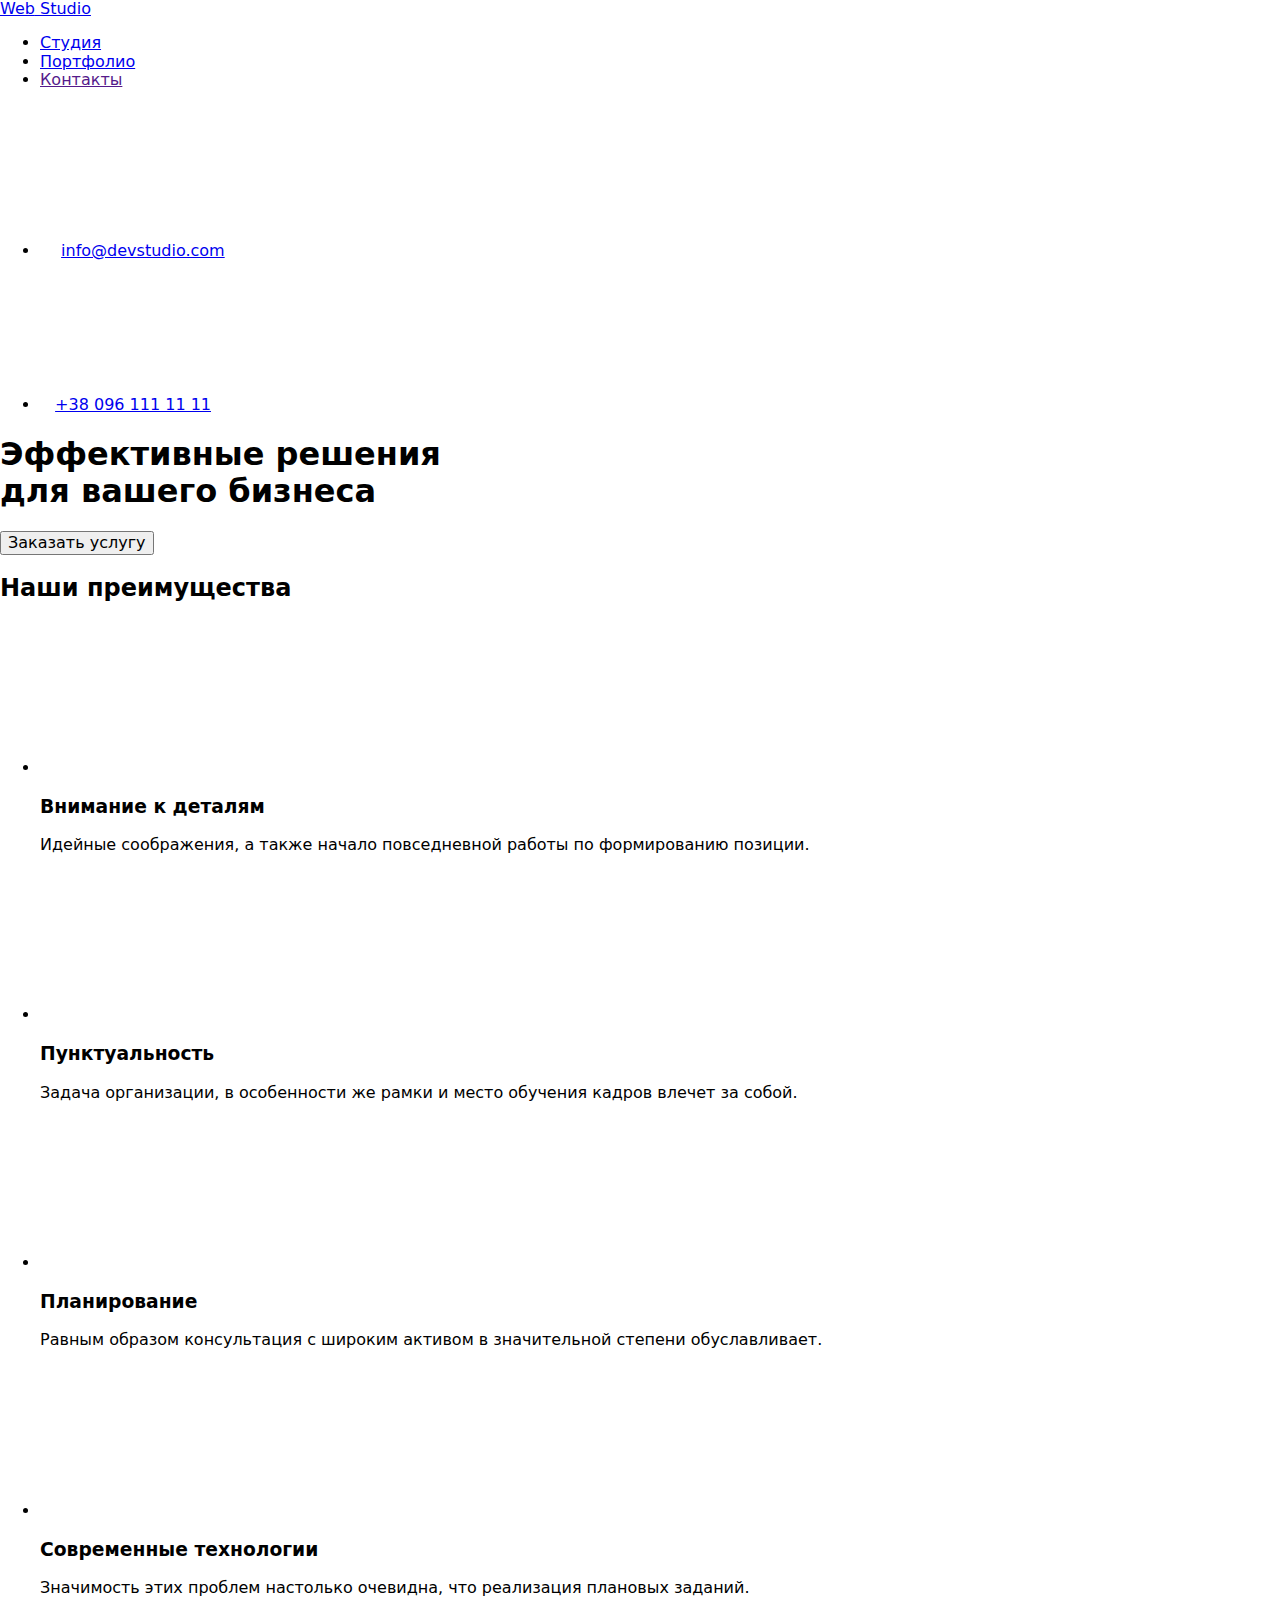
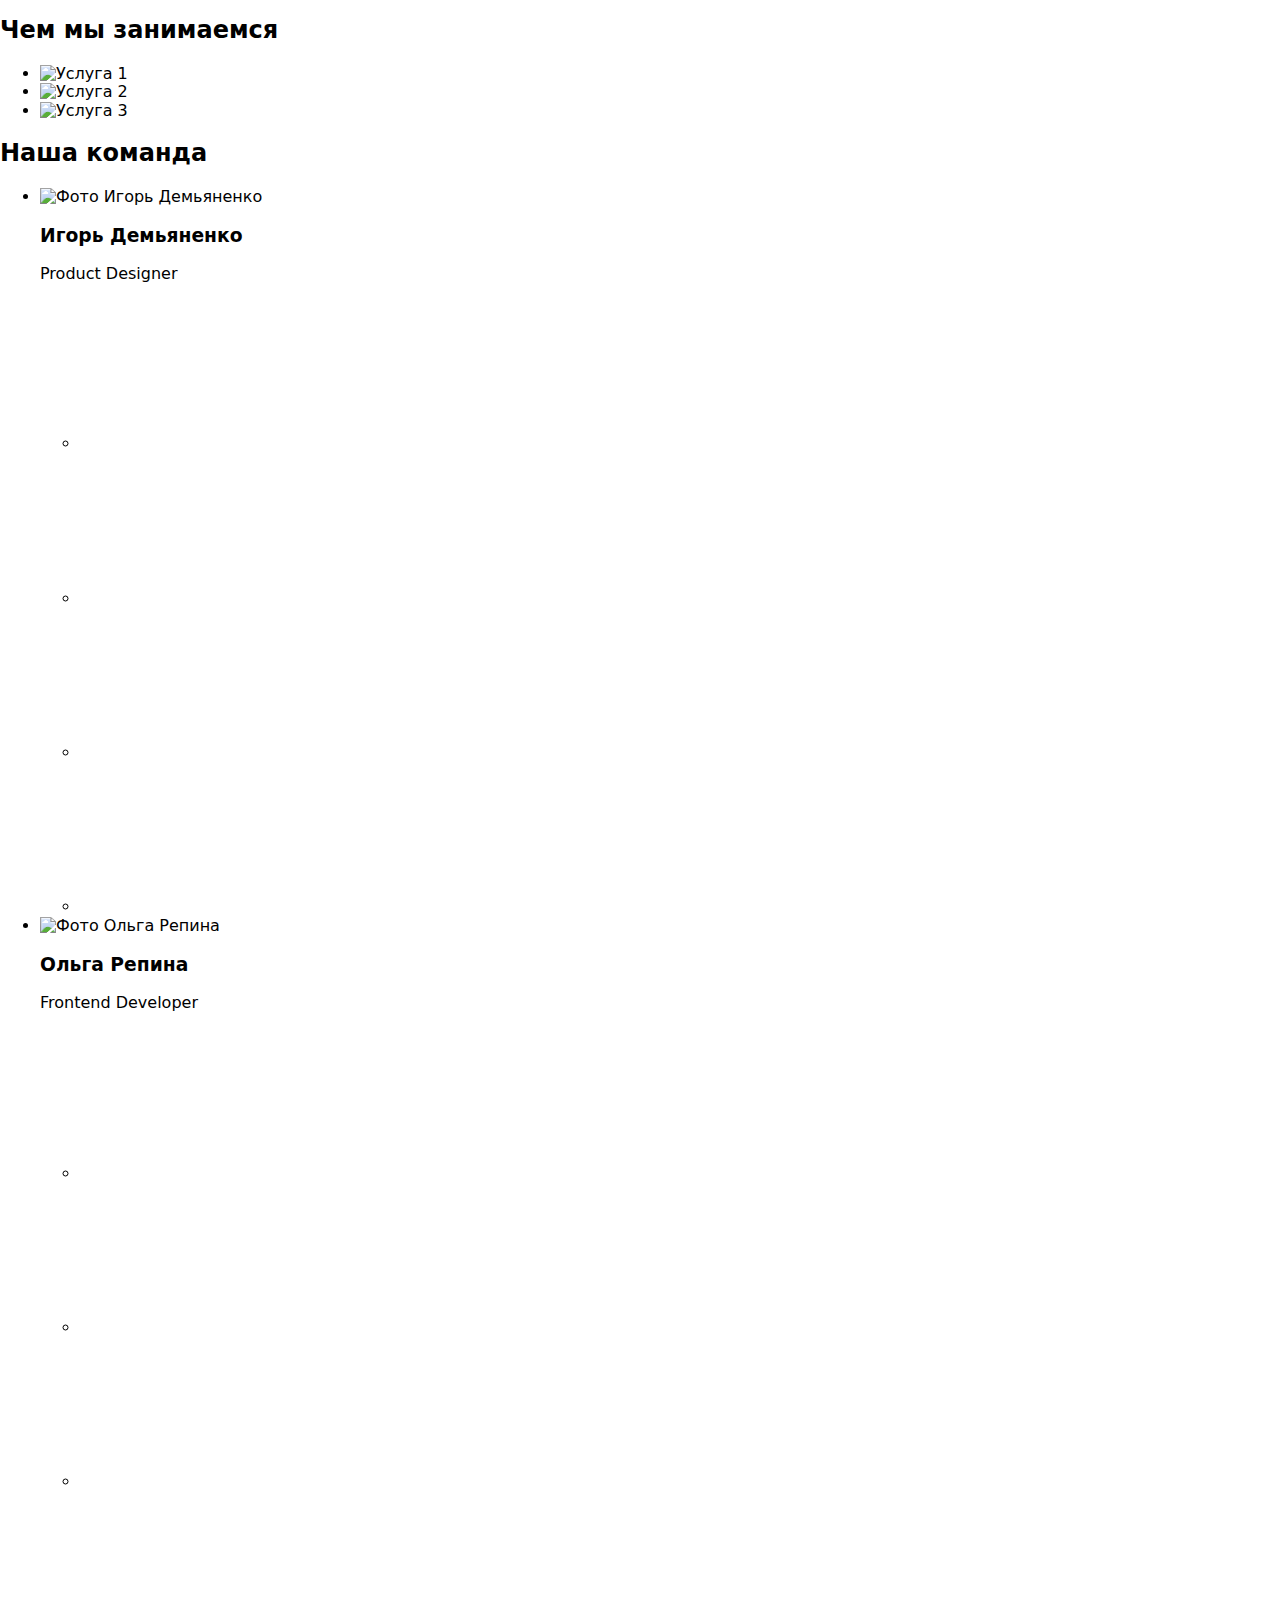
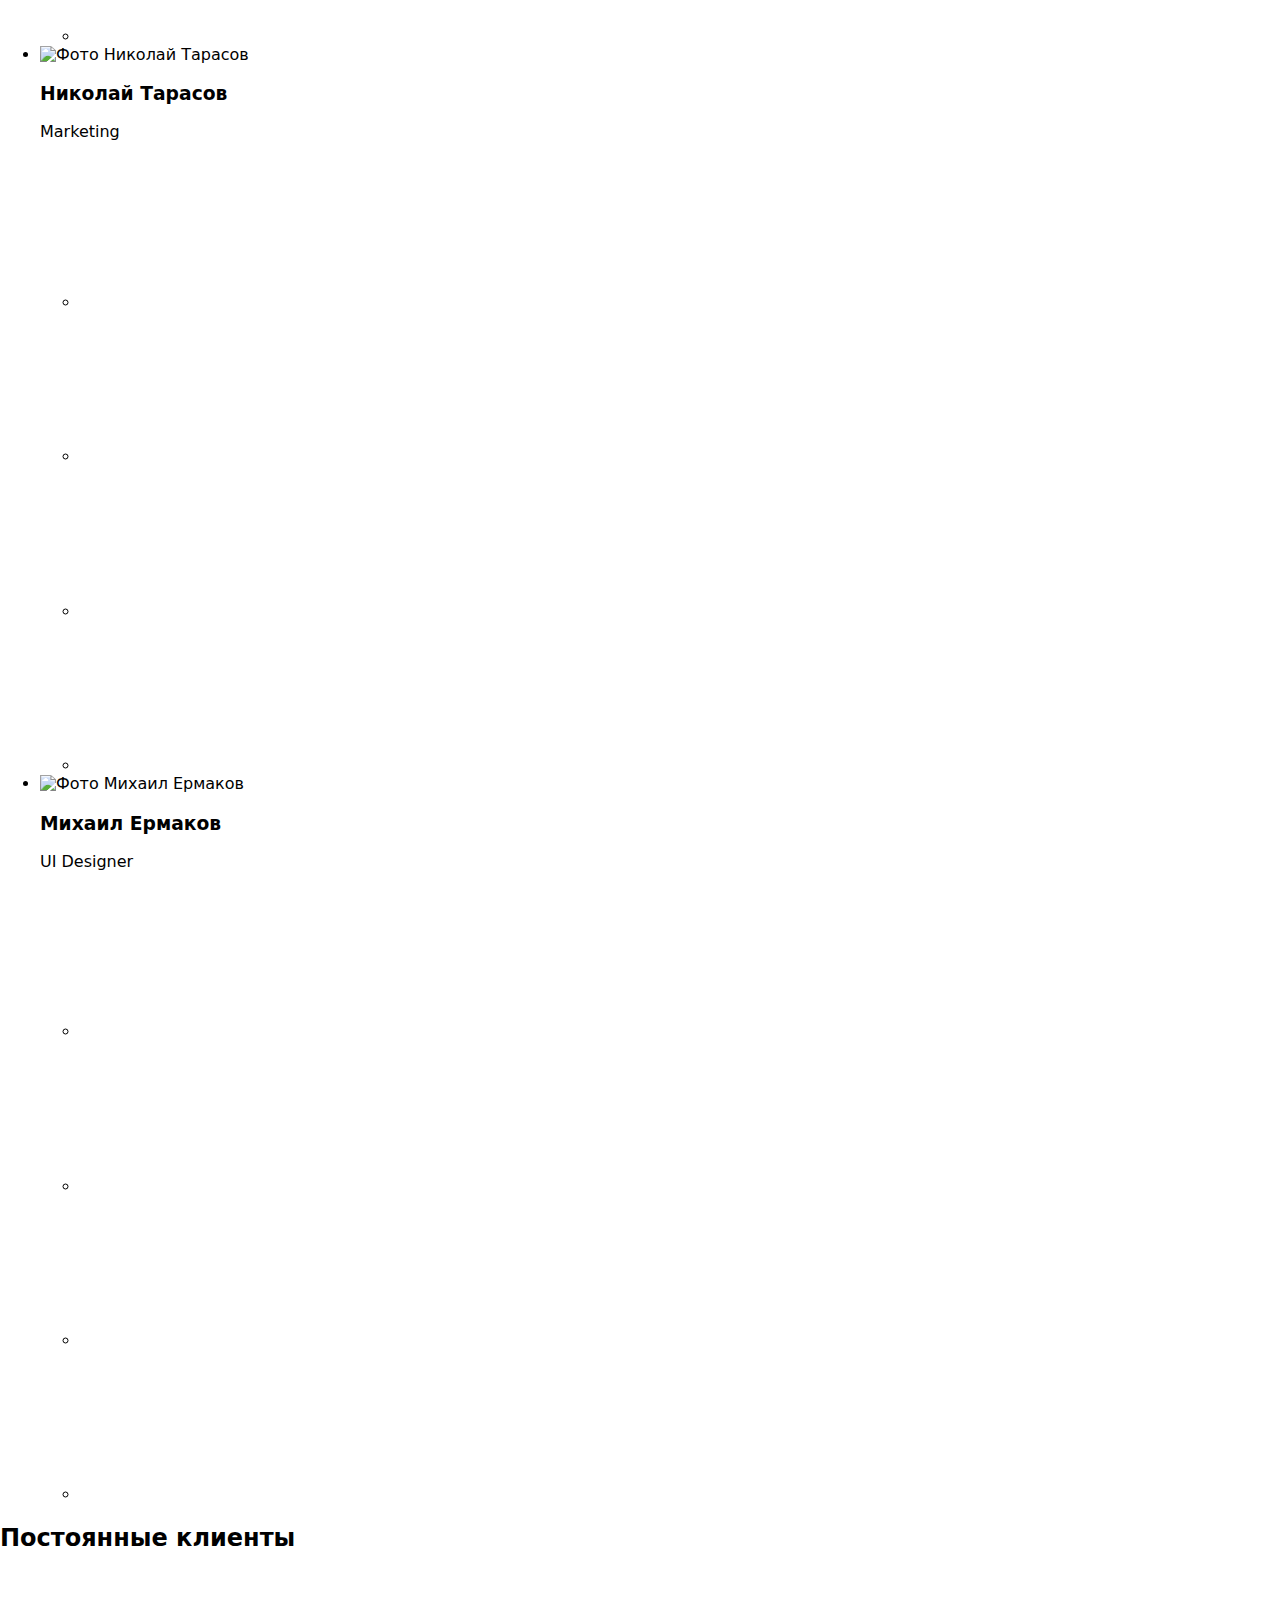
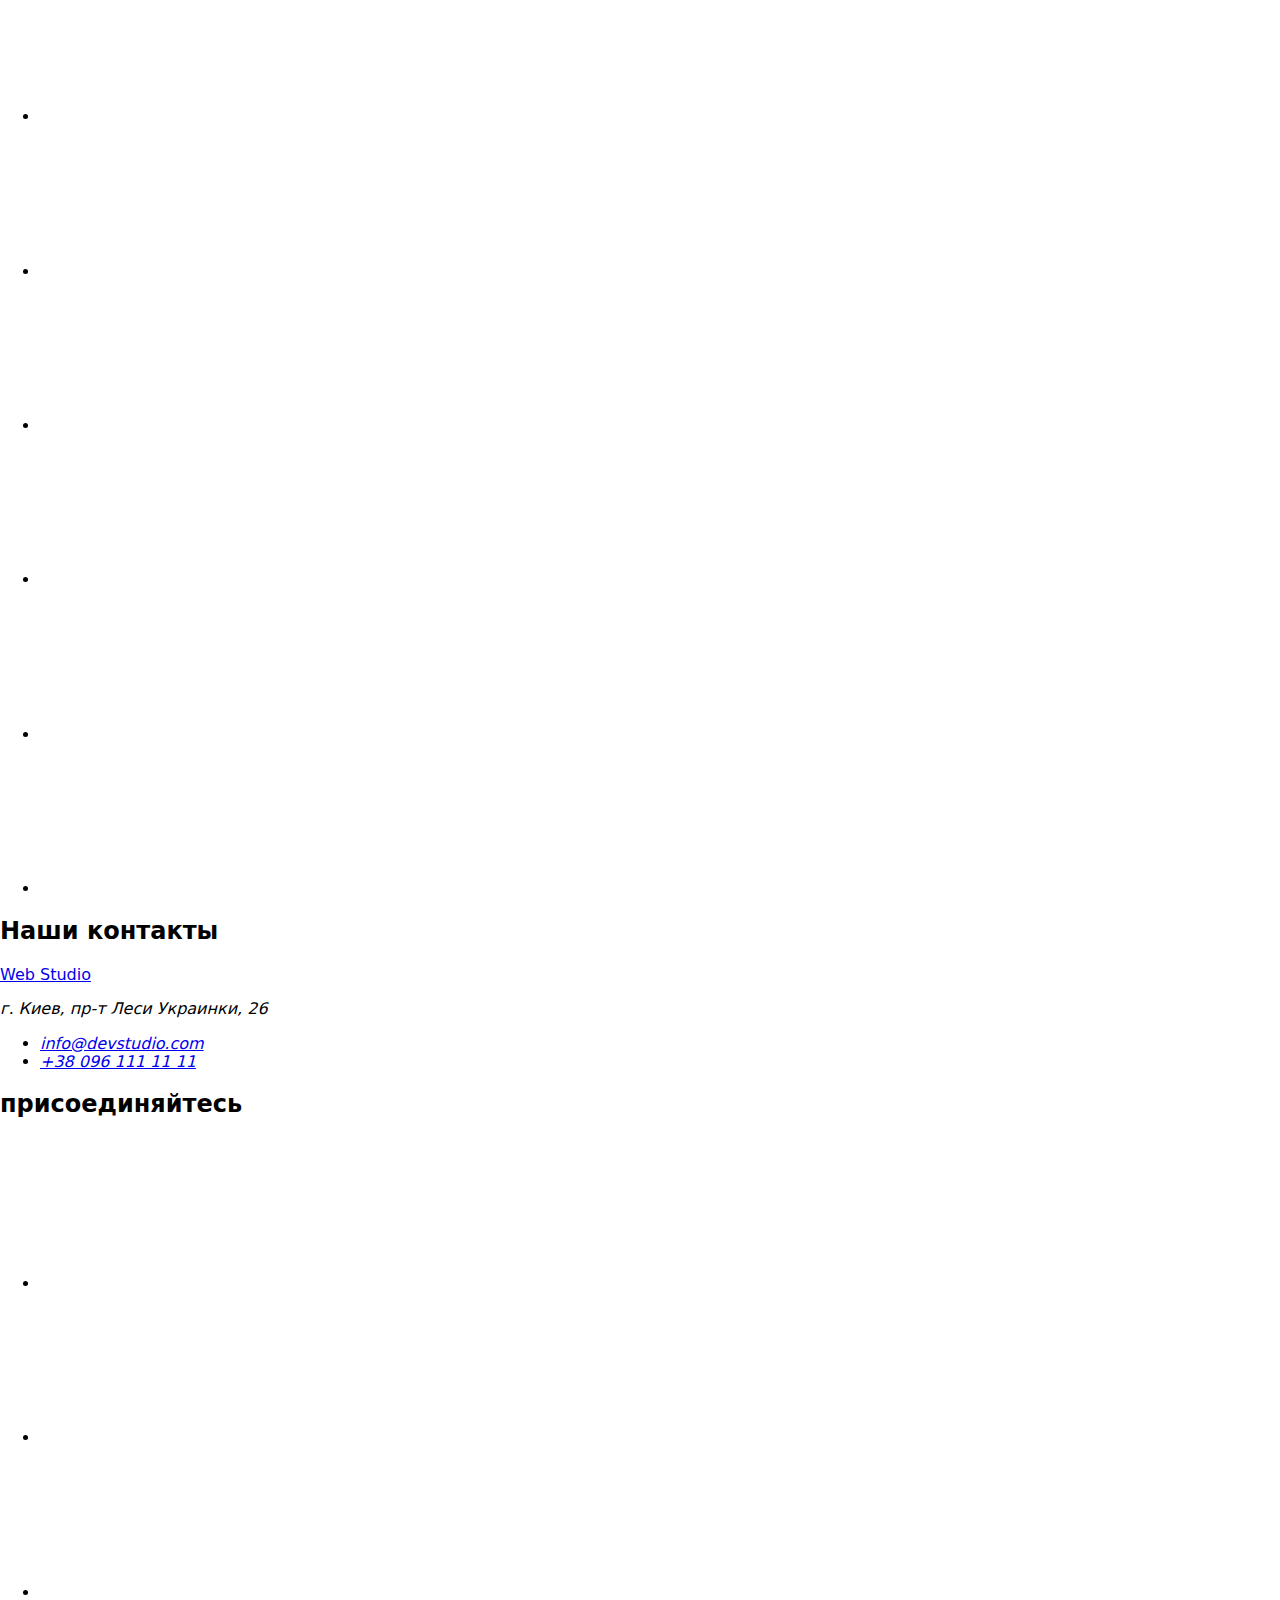
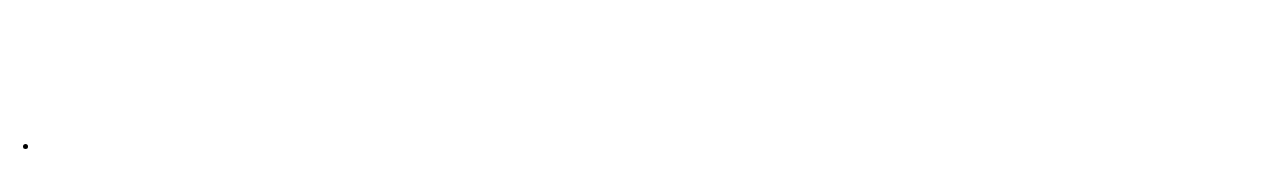
==== index.html @ 6cd8e2ef "Finally ready to check" ====
<!DOCTYPE html>
<html lang="ru">
  <head>
    <meta charset="UTF-8" />
    <meta http-equiv="X-UA-Compatible" content="IE=edge" />
    <meta name="viewport" content="width=device-width, initial-scale=1.0" />
    <link rel="preconnect" href="https://fonts.googleapis.com" />
    <link rel="preconnect" href="https://fonts.gstatic.com" crossorigin />
    <link
      href="https://fonts.googleapis.com/css2?family=Raleway:wght@700&family=Roboto:wght@400;500;700;900&display=swap"
      rel="stylesheet"
    />
    <link
      rel="stylesheet"
      href="https://cdnjs.cloudflare.com/ajax/libs/modern-normalize/1.0.0/modern-normalize.min.css"
    />
    <link rel="stylesheet" href="./css/styles.css" />
    <title>Document</title>
  </head>
  <body>
    <header class="header">
      <div class="container">
        <nav class="navigation">
          <a href="./index.html" class="navigation-logo">
            <span class="logo-web">Web</span>
            <span class="logo-black">Studio</span>
          </a>

          <ul class="navigation-list">
            <li class="navigation-item">
              <a href="./index.html" class="navigation-link current-link"
                >Студия</a
              >
            </li>
            <li class="navigation-item">
              <a href="./portfolio.html" class="navigation-link">Портфолио</a>
            </li>
            <li class="navigation-item">
              <a href="" class="navigation-link">Контакты</a>
            </li>
          </ul>
        </nav>

        <ul class="header-contacts-list">
          <li class="header-contact-item">
            <div class="header-contact-box">
              <svg width="16" class="contact-icon">
                <use href="./images/sprite.svg#icon-envelope"></use>
              </svg>
              <a href="mailto:info@devstudio.com" class="header-contact-link"
                >info@devstudio.com</a
              >
            </div>
          </li>
          <li class="header-contact-item">
            <div class="header-contact-box">
              <svg width="10" class="contact-icon">
                <use href="./images/sprite.svg#icon-phone"></use>
              </svg>
              <a href="tel:+380961111111" class="header-contact-link"
                >+38 096 111 11 11</a
              >
            </div>
          </li>
        </ul>
      </div>
    </header>

    <main class="main">
      <section class="section hero">
        <div class="container">
          <h1 class="hero-title">
            Эффективные решения <br />
            для вашего бизнеса
          </h1>
          <button type="button" class="hero-button">Заказать услугу</button>
        </div>
      </section>

      <section class="section preferences">
        <div class="container">
          <h2 class="visually-hidden">Наши преимущества</h2>
          <ul class="preferences-list">
            <li class="preferences-item">
              <div class="preferences-icon-box">
                <svg class="preferences-icon">
                  <use href="./images/sprite.svg#icon-antenna"></use>
                </svg>
              </div>
              <h3 class="preferences-title">Внимание к деталям</h3>
              <p class="preferences-info">
                Идейные соображения, а также начало повседневной работы по
                формированию позиции.
              </p>
            </li>
            <li class="preferences-item">
              <div class="preferences-icon-box">
                <svg class="preferences-icon">
                  <use href="./images/sprite.svg#icon-clock"></use>
                </svg>
              </div>
              <h3 class="preferences-title">Пунктуальность</h3>
              <p class="preferences-info">
                Задача организации, в особенности же рамки и место обучения
                кадров влечет за собой.
              </p>
            </li>
            <li class="preferences-item">
              <div class="preferences-icon-box">
                <svg class="preferences-icon">
                  <use href="./images/sprite.svg#icon-diagram"></use>
                </svg>
              </div>
              <h3 class="preferences-title">Планирование</h3>
              <p class="preferences-info">
                Равным образом консультация с широким активом в значительной
                степени обуславливает.
              </p>
            </li>
            <li class="preferences-item">
              <div class="preferences-icon-box">
                <svg class="preferences-icon">
                  <use href="./images/sprite.svg#icon-astronaut"></use>
                </svg>
              </div>
              <h3 class="preferences-title">Современные технологии</h3>
              <p class="preferences-info">
                Значимость этих проблем настолько очевидна, что реализация
                плановых заданий.
              </p>
            </li>
          </ul>
        </div>
      </section>

      <section class="section services">
        <div class="container">
          <h2 class="title">Чем мы занимаемся</h2>
          <ul class="services-list">
            <li class="services-item">
              <img
                src="./images/service1.jpg"
                alt="Услуга 1"
                width="370"
                class="service-photo"
              />
            </li>
            <li class="services-item">
              <img
                src="./images/service2.jpg"
                alt="Услуга 2"
                width="370"
                class="service-photo"
              />
            </li>
            <li class="services-item">
              <img
                src="./images/service3.jpg"
                alt="Услуга 3"
                width="370"
                class="service-photo"
              />
            </li>
          </ul>
        </div>
      </section>

      <section class="section team">
        <div class="container">
          <h2 class="title">Наша команда</h2>

          <ul class="team-list">
            <li class="team-member">
              <img
                src="./images/team_member1.jpg"
                alt="Фото Игорь Демьяненко"
                width="270"
                class="team-member-photo"
              />
              <div class="team-member-info">
                <h3 class="team-member-name">Игорь Демьяненко</h3>
                <p lang="en" class="team-member-job">Product Designer</p>
                <ul class="team-member-links-list">
                  <li class="team-member-link">
                    <a href="" class="social-icon-link">
                      <div class="social-icon-box">
                        <svg class="social-icon">
                          <use href="./images/sprite.svg#icon-instagram1"></use>
                        </svg>
                      </div>
                    </a>
                  </li>
                  <li class="team-member-link">
                    <a href="" class="social-icon-link">
                      <div class="social-icon-box">
                        <svg class="social-icon">
                          <use href="./images/sprite.svg#icon-twitter1"></use>
                        </svg>
                      </div>
                    </a>
                  </li>
                  <li class="team-member-link">
                    <a href="" class="social-icon-link">
                      <div class="social-icon-box">
                        <svg class="social-icon">
                          <use href="./images/sprite.svg#icon-facebook1"></use>
                        </svg>
                      </div>
                    </a>
                  </li>
                  <li class="team-member-link">
                    <div class="social-icon-box">
                      <svg class="social-icon">
                        <use href="./images/sprite.svg#icon-linkedin1"></use>
                      </svg>
                    </div>
                  </li>
                </ul>
              </div>
            </li>

            <li class="team-member">
              <img
                src="./images/team_member2.jpg"
                alt="Фото Ольга Репина"
                width="270"
                class="team-member-photo"
              />
              <div class="team-member-info">
                <h3 class="team-member-name">Ольга Репина</h3>
                <p lang="en" class="team-member-job">Frontend Developer</p>
                <ul class="team-member-links-list">
                  <li class="team-member-link">
                    <a href="" class="social-icon-link">
                      <div class="social-icon-box">
                        <svg class="social-icon">
                          <use href="./images/sprite.svg#icon-instagram1"></use>
                        </svg>
                      </div>
                    </a>
                  </li>
                  <li class="team-member-link">
                    <a href="" class="social-icon-link">
                      <div class="social-icon-box">
                        <svg class="social-icon">
                          <use href="./images/sprite.svg#icon-twitter1"></use>
                        </svg>
                      </div>
                    </a>
                  </li>
                  <li class="team-member-link">
                    <a href="" class="social-icon-link">
                      <div class="social-icon-box">
                        <svg class="social-icon">
                          <use href="./images/sprite.svg#icon-facebook1"></use>
                        </svg>
                      </div>
                    </a>
                  </li>
                  <li class="team-member-link">
                    <div class="social-icon-box">
                      <svg class="social-icon">
                        <use href="./images/sprite.svg#icon-linkedin1"></use>
                      </svg>
                    </div>
                  </li>
                </ul>
              </div>
            </li>

            <li class="team-member">
              <img
                src="./images/team_member3.jpg"
                alt="Фото Николай Тарасов"
                width="270"
                class="team-member-photo"
              />
              <div class="team-member-info">
                <h3 class="team-member-name">Николай Тарасов</h3>
                <p lang="en" class="team-member-job">Marketing</p>
                <ul class="team-member-links-list">
                  <li class="team-member-link">
                    <a href="" class="social-icon-link">
                      <div class="social-icon-box">
                        <svg class="social-icon">
                          <use href="./images/sprite.svg#icon-instagram1"></use>
                        </svg>
                      </div>
                    </a>
                  </li>
                  <li class="team-member-link">
                    <a href="" class="social-icon-link">
                      <div class="social-icon-box">
                        <svg class="social-icon">
                          <use href="./images/sprite.svg#icon-twitter1"></use>
                        </svg>
                      </div>
                    </a>
                  </li>
                  <li class="team-member-link">
                    <a href="" class="social-icon-link">
                      <div class="social-icon-box">
                        <svg class="social-icon">
                          <use href="./images/sprite.svg#icon-facebook1"></use>
                        </svg>
                      </div>
                    </a>
                  </li>
                  <li class="team-member-link">
                    <div class="social-icon-box">
                      <svg class="social-icon">
                        <use href="./images/sprite.svg#icon-linkedin1"></use>
                      </svg>
                    </div>
                  </li>
                </ul>
              </div>
            </li>

            <li class="team-member">
              <img
                src="./images/team_member4.jpg"
                alt="Фото Михаил Ермаков"
                width="270"
                class="team-member-photo"
              />
              <div class="team-member-info">
                <h3 class="team-member-name">Михаил Ермаков</h3>
                <p lang="en" class="team-member-job">UI Designer</p>
                <ul class="team-member-links-list">
                  <li class="team-member-link">
                    <a href="" class="social-icon-link">
                      <div class="social-icon-box">
                        <svg class="social-icon">
                          <use href="./images/sprite.svg#icon-instagram1"></use>
                        </svg>
                      </div>
                    </a>
                  </li>
                  <li class="team-member-link">
                    <a href="" class="social-icon-link">
                      <div class="social-icon-box">
                        <svg class="social-icon">
                          <use href="./images/sprite.svg#icon-twitter1"></use>
                        </svg>
                      </div>
                    </a>
                  </li>
                  <li class="team-member-link">
                    <a href="" class="social-icon-link">
                      <div class="social-icon-box">
                        <svg class="social-icon">
                          <use href="./images/sprite.svg#icon-facebook1"></use>
                        </svg>
                      </div>
                    </a>
                  </li>
                  <li class="team-member-link">
                    <div class="social-icon-box">
                      <svg class="social-icon">
                        <use href="./images/sprite.svg#icon-linkedin1"></use>
                      </svg>
                    </div>
                  </li>
                </ul>
              </div>
            </li>
          </ul>
        </div>
      </section>

      <section class="section">
        <h2 class="title">Постоянные клиенты</h2>
        <ul class="clients-list">
          <li class="client-item">
            <a href="" class="client-link">
              <div class="client-box">
                <svg class="client-icon">
                  <use href="./images/sprite.svg#icon-client1"></use>
                </svg>
              </div>
            </a>
          </li>
          <li class="client-item">
            <a href="" class="client-link">
              <div class="client-box">
                <svg class="client-icon">
                  <use href="./images/sprite.svg#icon-client2"></use>
                </svg>
              </div>
            </a>
          </li>
          <li class="client-item">
            <a href="" class="client-link">
              <div class="client-box">
                <svg class="client-icon">
                  <use href="./images/sprite.svg#icon-client3"></use>
                </svg>
              </div>
            </a>
          </li>
          <li class="client-item">
            <a href="" class="client-link">
              <div class="client-box">
                <svg class="client-icon">
                  <use href="./images/sprite.svg#icon-client4"></use>
                </svg>
              </div>
            </a>
          </li>
          <li class="client-item">
            <a href="" class="client-link">
              <div class="client-box">
                <svg class="client-icon">
                  <use href="./images/sprite.svg#icon-client5"></use>
                </svg>
              </div>
            </a>
          </li>
          <li class="client-item">
            <a href="" class="client-link">
              <div class="client-box">
                <svg class="client-icon">
                  <use href="./images/sprite.svg#icon-client6"></use>
                </svg>
              </div>
            </a>
          </li>
        </ul>
      </section>
    </main>

    <footer class="footer">
      <div class="container footer-contacts">
        <section class="footer-contacts-section">
          <h2 class="visually-hidden">Наши контакты</h2>
          <a href="./index.html" class="footer-logo">
            <span class="logo-web">Web</span>
            <span class="logo-white">Studio</span>
          </a>

          <address class="footer-addresses">
            <p class="physical-address">г. Киев, пр-т Леси Украинки, 26</p>
            <ul class="footer-contacts-list">
              <li class="footer-contact-item">
                <a href="mailto:info@devstudio.com" class="footer-contact-link"
                  >info@devstudio.com</a
                >
              </li>
              <li class="footer-contact-item">
                <a href="tel:+380961111111" class="footer-contact-link"
                  >+38 096 111 11 11</a
                >
              </li>
            </ul>
          </address>
        </section>

        <section>
          <h2 class="footer-title">присоединяйтесь</h2>
          <ul class="footer-social-links-list">
            <li class="footer-social-link">
              <a href="">
                <div class="footer-social-link-box">
                  <svg class="footer-social-icon">
                    <use href="./images/sprite.svg#icon-instagram2"></use>
                  </svg>
                </div>
              </a>
            </li>
            <li class="footer-social-link">
              <a href="">
                <div class="footer-social-link-box">
                  <svg class="footer-social-icon">
                    <use href="./images/sprite.svg#icon-twitter2"></use>
                  </svg>
                </div>
              </a>
            </li>
            <li class="footer-social-link">
              <a href="">
                <div class="footer-social-link-box">
                  <svg class="footer-social-icon">
                    <use href="./images/sprite.svg#icon-facebook2"></use>
                  </svg>
                </div>
              </a>
            </li>
            <li class="footer-social-link">
              <a href="">
                <div class="footer-social-link-box">
                  <svg class="footer-social-icon">
                    <use href="./images/sprite.svg#icon-linkedin2"></use>
                  </svg>
                </div>
              </a>
            </li>
          </ul>
        </section>
      </div>
    </footer>
  </body>
</html>
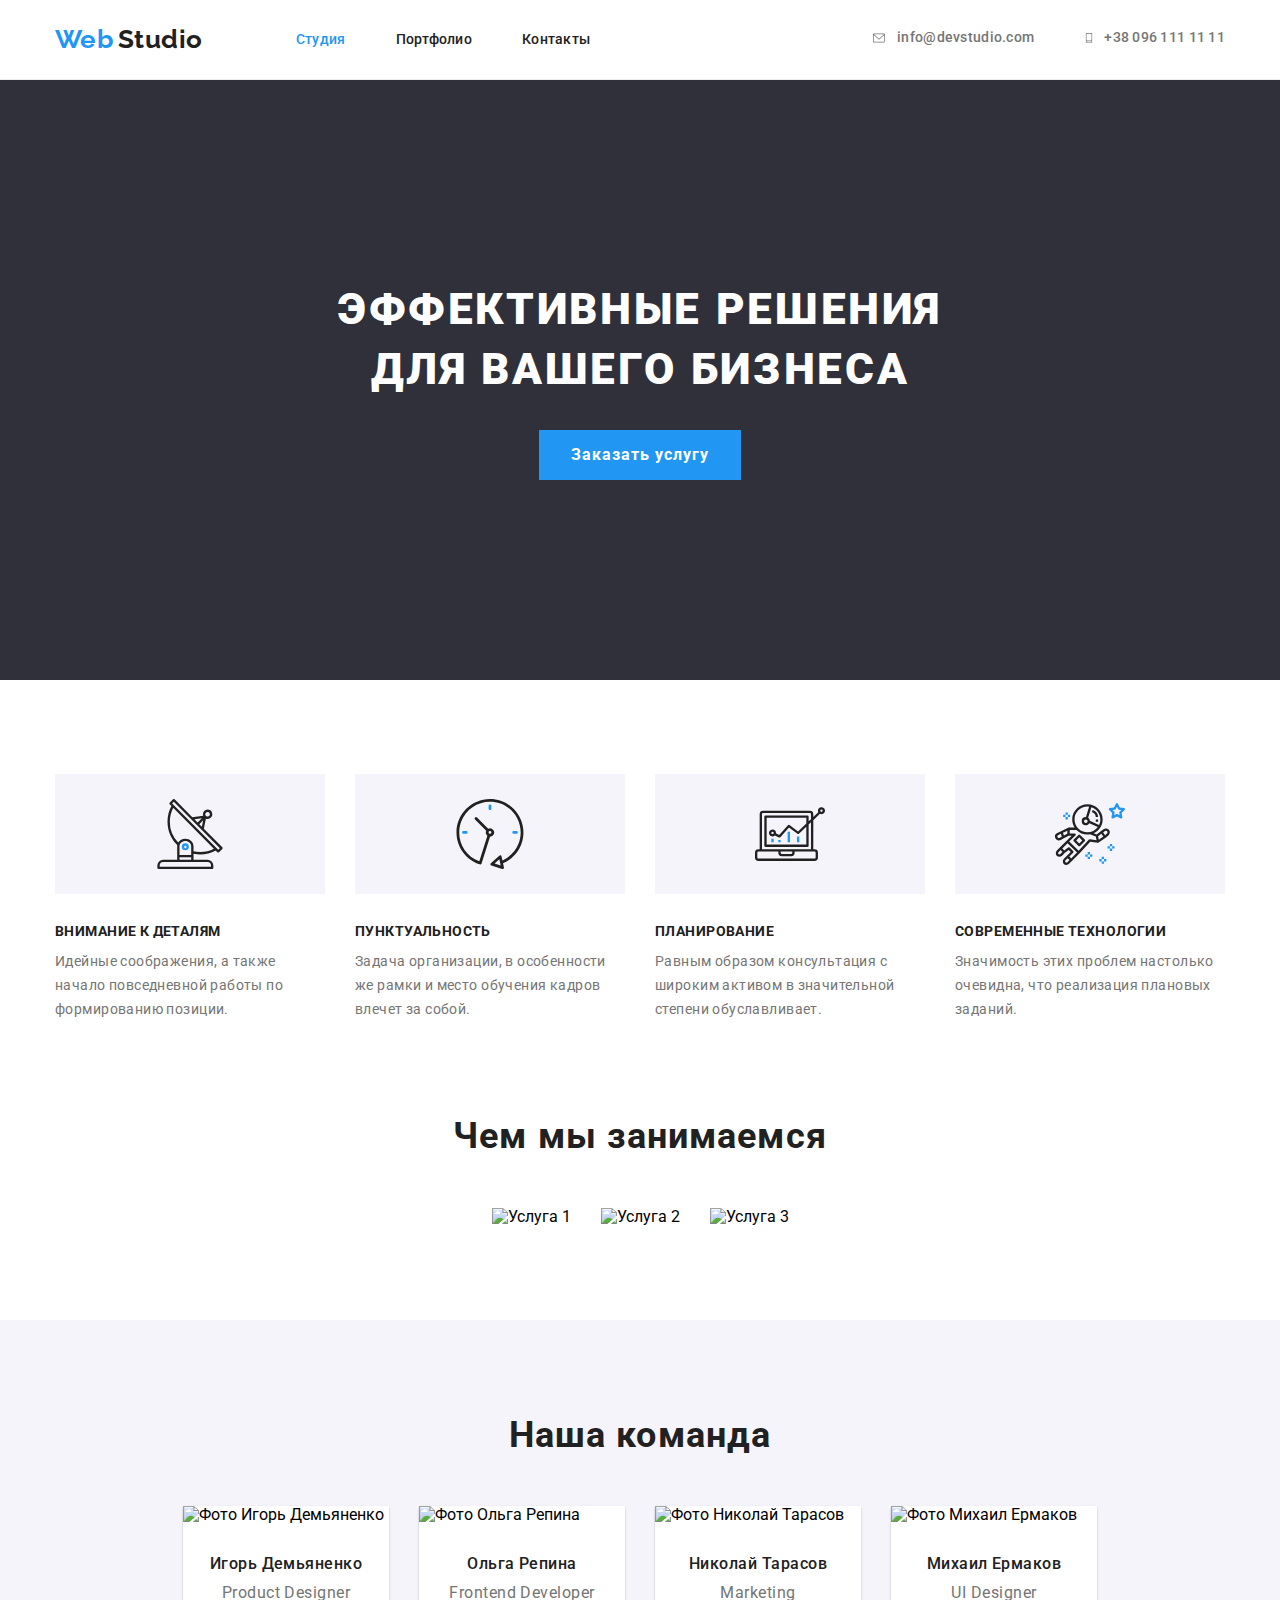
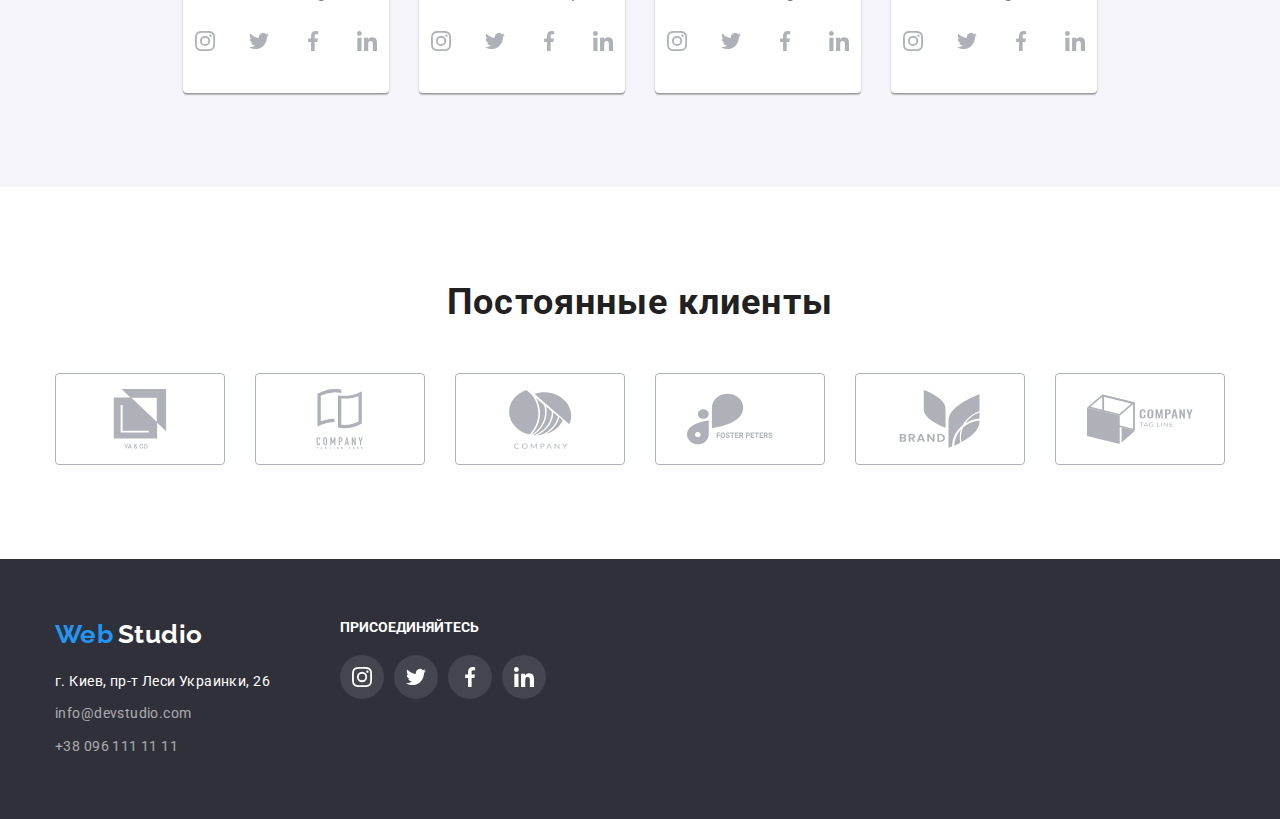
==== commit 0323d43d: "Corrected after checking" ====
--- a/index.html
+++ b/index.html
@@ -43,24 +43,20 @@
 
         <ul class="header-contacts-list">
           <li class="header-contact-item">
-            <div class="header-contact-box">
+            <a href="mailto:info@devstudio.com" class="header-contact-link">
               <svg width="16" class="contact-icon">
-                <use href="./images/sprite.svg#icon-envelope"></use>
-              </svg>
-              <a href="mailto:info@devstudio.com" class="header-contact-link"
-                >info@devstudio.com</a
-              >
-            </div>
+                <use href="./images/sprite.svg#envelope"></use>
+              </svg>
+              info@devstudio.com</a
+            >
           </li>
           <li class="header-contact-item">
-            <div class="header-contact-box">
+            <a href="tel:+380961111111" class="header-contact-link">
               <svg width="10" class="contact-icon">
-                <use href="./images/sprite.svg#icon-phone"></use>
-              </svg>
-              <a href="tel:+380961111111" class="header-contact-link"
-                >+38 096 111 11 11</a
-              >
-            </div>
+                <use href="./images/sprite.svg#phone"></use>
+              </svg>
+              +38 096 111 11 11</a
+            >
           </li>
         </ul>
       </div>
@@ -84,7 +80,7 @@
             <li class="preferences-item">
               <div class="preferences-icon-box">
                 <svg class="preferences-icon">
-                  <use href="./images/sprite.svg#icon-antenna"></use>
+                  <use href="./images/sprite.svg#antenna"></use>
                 </svg>
               </div>
               <h3 class="preferences-title">Внимание к деталям</h3>
@@ -96,7 +92,7 @@
             <li class="preferences-item">
               <div class="preferences-icon-box">
                 <svg class="preferences-icon">
-                  <use href="./images/sprite.svg#icon-clock"></use>
+                  <use href="./images/sprite.svg#clock"></use>
                 </svg>
               </div>
               <h3 class="preferences-title">Пунктуальность</h3>
@@ -108,7 +104,7 @@
             <li class="preferences-item">
               <div class="preferences-icon-box">
                 <svg class="preferences-icon">
-                  <use href="./images/sprite.svg#icon-diagram"></use>
+                  <use href="./images/sprite.svg#diagram"></use>
                 </svg>
               </div>
               <h3 class="preferences-title">Планирование</h3>
@@ -120,7 +116,7 @@
             <li class="preferences-item">
               <div class="preferences-icon-box">
                 <svg class="preferences-icon">
-                  <use href="./images/sprite.svg#icon-astronaut"></use>
+                  <use href="./images/sprite.svg#astronaut"></use>
                 </svg>
               </div>
               <h3 class="preferences-title">Современные технологии</h3>
@@ -183,37 +179,31 @@
                 <ul class="team-member-links-list">
                   <li class="team-member-link">
                     <a href="" class="social-icon-link">
-                      <div class="social-icon-box">
-                        <svg class="social-icon">
-                          <use href="./images/sprite.svg#icon-instagram1"></use>
-                        </svg>
-                      </div>
-                    </a>
-                  </li>
-                  <li class="team-member-link">
-                    <a href="" class="social-icon-link">
-                      <div class="social-icon-box">
-                        <svg class="social-icon">
-                          <use href="./images/sprite.svg#icon-twitter1"></use>
-                        </svg>
-                      </div>
-                    </a>
-                  </li>
-                  <li class="team-member-link">
-                    <a href="" class="social-icon-link">
-                      <div class="social-icon-box">
-                        <svg class="social-icon">
-                          <use href="./images/sprite.svg#icon-facebook1"></use>
-                        </svg>
-                      </div>
-                    </a>
-                  </li>
-                  <li class="team-member-link">
-                    <div class="social-icon-box">
-                      <svg class="social-icon">
-                        <use href="./images/sprite.svg#icon-linkedin1"></use>
-                      </svg>
-                    </div>
+                      <svg class="social-icon">
+                        <use href="./images/sprite.svg#instagram1"></use>
+                      </svg>
+                    </a>
+                  </li>
+                  <li class="team-member-link">
+                    <a href="" class="social-icon-link">
+                      <svg class="social-icon">
+                        <use href="./images/sprite.svg#twitter1"></use>
+                      </svg>
+                    </a>
+                  </li>
+                  <li class="team-member-link">
+                    <a href="" class="social-icon-link">
+                      <svg class="social-icon">
+                        <use href="./images/sprite.svg#facebook1"></use>
+                      </svg>
+                    </a>
+                  </li>
+                  <li class="team-member-link">
+                    <a href="" class="social-icon-link">
+                      <svg class="social-icon">
+                        <use href="./images/sprite.svg#linkedin1"></use>
+                      </svg>
+                    </a>
                   </li>
                 </ul>
               </div>
@@ -232,37 +222,31 @@
                 <ul class="team-member-links-list">
                   <li class="team-member-link">
                     <a href="" class="social-icon-link">
-                      <div class="social-icon-box">
-                        <svg class="social-icon">
-                          <use href="./images/sprite.svg#icon-instagram1"></use>
-                        </svg>
-                      </div>
-                    </a>
-                  </li>
-                  <li class="team-member-link">
-                    <a href="" class="social-icon-link">
-                      <div class="social-icon-box">
-                        <svg class="social-icon">
-                          <use href="./images/sprite.svg#icon-twitter1"></use>
-                        </svg>
-                      </div>
-                    </a>
-                  </li>
-                  <li class="team-member-link">
-                    <a href="" class="social-icon-link">
-                      <div class="social-icon-box">
-                        <svg class="social-icon">
-                          <use href="./images/sprite.svg#icon-facebook1"></use>
-                        </svg>
-                      </div>
-                    </a>
-                  </li>
-                  <li class="team-member-link">
-                    <div class="social-icon-box">
-                      <svg class="social-icon">
-                        <use href="./images/sprite.svg#icon-linkedin1"></use>
-                      </svg>
-                    </div>
+                      <svg class="social-icon">
+                        <use href="./images/sprite.svg#instagram1"></use>
+                      </svg>
+                    </a>
+                  </li>
+                  <li class="team-member-link">
+                    <a href="" class="social-icon-link">
+                      <svg class="social-icon">
+                        <use href="./images/sprite.svg#twitter1"></use>
+                      </svg>
+                    </a>
+                  </li>
+                  <li class="team-member-link">
+                    <a href="" class="social-icon-link">
+                      <svg class="social-icon">
+                        <use href="./images/sprite.svg#facebook1"></use>
+                      </svg>
+                    </a>
+                  </li>
+                  <li class="team-member-link">
+                    <a href="" class="social-icon-link">
+                      <svg class="social-icon">
+                        <use href="./images/sprite.svg#linkedin1"></use>
+                      </svg>
+                    </a>
                   </li>
                 </ul>
               </div>
@@ -281,37 +265,31 @@
                 <ul class="team-member-links-list">
                   <li class="team-member-link">
                     <a href="" class="social-icon-link">
-                      <div class="social-icon-box">
-                        <svg class="social-icon">
-                          <use href="./images/sprite.svg#icon-instagram1"></use>
-                        </svg>
-                      </div>
-                    </a>
-                  </li>
-                  <li class="team-member-link">
-                    <a href="" class="social-icon-link">
-                      <div class="social-icon-box">
-                        <svg class="social-icon">
-                          <use href="./images/sprite.svg#icon-twitter1"></use>
-                        </svg>
-                      </div>
-                    </a>
-                  </li>
-                  <li class="team-member-link">
-                    <a href="" class="social-icon-link">
-                      <div class="social-icon-box">
-                        <svg class="social-icon">
-                          <use href="./images/sprite.svg#icon-facebook1"></use>
-                        </svg>
-                      </div>
-                    </a>
-                  </li>
-                  <li class="team-member-link">
-                    <div class="social-icon-box">
-                      <svg class="social-icon">
-                        <use href="./images/sprite.svg#icon-linkedin1"></use>
-                      </svg>
-                    </div>
+                      <svg class="social-icon">
+                        <use href="./images/sprite.svg#instagram1"></use>
+                      </svg>
+                    </a>
+                  </li>
+                  <li class="team-member-link">
+                    <a href="" class="social-icon-link">
+                      <svg class="social-icon">
+                        <use href="./images/sprite.svg#twitter1"></use>
+                      </svg>
+                    </a>
+                  </li>
+                  <li class="team-member-link">
+                    <a href="" class="social-icon-link">
+                      <svg class="social-icon">
+                        <use href="./images/sprite.svg#facebook1"></use>
+                      </svg>
+                    </a>
+                  </li>
+                  <li class="team-member-link">
+                    <a href="" class="social-icon-link">
+                      <svg class="social-icon">
+                        <use href="./images/sprite.svg#linkedin1"></use>
+                      </svg>
+                    </a>
                   </li>
                 </ul>
               </div>
@@ -330,37 +308,31 @@
                 <ul class="team-member-links-list">
                   <li class="team-member-link">
                     <a href="" class="social-icon-link">
-                      <div class="social-icon-box">
-                        <svg class="social-icon">
-                          <use href="./images/sprite.svg#icon-instagram1"></use>
-                        </svg>
-                      </div>
-                    </a>
-                  </li>
-                  <li class="team-member-link">
-                    <a href="" class="social-icon-link">
-                      <div class="social-icon-box">
-                        <svg class="social-icon">
-                          <use href="./images/sprite.svg#icon-twitter1"></use>
-                        </svg>
-                      </div>
-                    </a>
-                  </li>
-                  <li class="team-member-link">
-                    <a href="" class="social-icon-link">
-                      <div class="social-icon-box">
-                        <svg class="social-icon">
-                          <use href="./images/sprite.svg#icon-facebook1"></use>
-                        </svg>
-                      </div>
-                    </a>
-                  </li>
-                  <li class="team-member-link">
-                    <div class="social-icon-box">
-                      <svg class="social-icon">
-                        <use href="./images/sprite.svg#icon-linkedin1"></use>
-                      </svg>
-                    </div>
+                      <svg class="social-icon">
+                        <use href="./images/sprite.svg#instagram1"></use>
+                      </svg>
+                    </a>
+                  </li>
+                  <li class="team-member-link">
+                    <a href="" class="social-icon-link">
+                      <svg class="social-icon">
+                        <use href="./images/sprite.svg#twitter1"></use>
+                      </svg>
+                    </a>
+                  </li>
+                  <li class="team-member-link">
+                    <a href="" class="social-icon-link">
+                      <svg class="social-icon">
+                        <use href="./images/sprite.svg#facebook1"></use>
+                      </svg>
+                    </a>
+                  </li>
+                  <li class="team-member-link">
+                    <a href="" class="social-icon-link">
+                      <svg class="social-icon">
+                        <use href="./images/sprite.svg#linkedin1"></use>
+                      </svg>
+                    </a>
                   </li>
                 </ul>
               </div>
@@ -374,56 +346,44 @@
         <ul class="clients-list">
           <li class="client-item">
             <a href="" class="client-link">
-              <div class="client-box">
-                <svg class="client-icon">
-                  <use href="./images/sprite.svg#icon-client1"></use>
-                </svg>
-              </div>
-            </a>
-          </li>
-          <li class="client-item">
-            <a href="" class="client-link">
-              <div class="client-box">
-                <svg class="client-icon">
-                  <use href="./images/sprite.svg#icon-client2"></use>
-                </svg>
-              </div>
-            </a>
-          </li>
-          <li class="client-item">
-            <a href="" class="client-link">
-              <div class="client-box">
-                <svg class="client-icon">
-                  <use href="./images/sprite.svg#icon-client3"></use>
-                </svg>
-              </div>
-            </a>
-          </li>
-          <li class="client-item">
-            <a href="" class="client-link">
-              <div class="client-box">
-                <svg class="client-icon">
-                  <use href="./images/sprite.svg#icon-client4"></use>
-                </svg>
-              </div>
-            </a>
-          </li>
-          <li class="client-item">
-            <a href="" class="client-link">
-              <div class="client-box">
-                <svg class="client-icon">
-                  <use href="./images/sprite.svg#icon-client5"></use>
-                </svg>
-              </div>
-            </a>
-          </li>
-          <li class="client-item">
-            <a href="" class="client-link">
-              <div class="client-box">
-                <svg class="client-icon">
-                  <use href="./images/sprite.svg#icon-client6"></use>
-                </svg>
-              </div>
+              <svg class="client-icon">
+                <use href="./images/sprite.svg#client1"></use>
+              </svg>
+            </a>
+          </li>
+          <li class="client-item">
+            <a href="" class="client-link">
+              <svg class="client-icon">
+                <use href="./images/sprite.svg#client2"></use>
+              </svg>
+            </a>
+          </li>
+          <li class="client-item">
+            <a href="" class="client-link">
+              <svg class="client-icon">
+                <use href="./images/sprite.svg#client3"></use>
+              </svg>
+            </a>
+          </li>
+          <li class="client-item">
+            <a href="" class="client-link">
+              <svg class="client-icon">
+                <use href="./images/sprite.svg#client4"></use>
+              </svg>
+            </a>
+          </li>
+          <li class="client-item">
+            <a href="" class="client-link">
+              <svg class="client-icon">
+                <use href="./images/sprite.svg#client5"></use>
+              </svg>
+            </a>
+          </li>
+          <li class="client-item">
+            <a href="" class="client-link">
+              <svg class="client-icon">
+                <use href="./images/sprite.svg#client6"></use>
+              </svg>
             </a>
           </li>
         </ul>
@@ -460,39 +420,31 @@
           <h2 class="footer-title">присоединяйтесь</h2>
           <ul class="footer-social-links-list">
             <li class="footer-social-link">
-              <a href="">
-                <div class="footer-social-link-box">
-                  <svg class="footer-social-icon">
-                    <use href="./images/sprite.svg#icon-instagram2"></use>
-                  </svg>
-                </div>
+              <a href="" class="social-icon-link">
+                <svg class="social-icon">
+                  <use href="./images/sprite.svg#instagram2"></use>
+                </svg>
               </a>
             </li>
             <li class="footer-social-link">
-              <a href="">
-                <div class="footer-social-link-box">
-                  <svg class="footer-social-icon">
-                    <use href="./images/sprite.svg#icon-twitter2"></use>
-                  </svg>
-                </div>
+              <a href="" class="social-icon-link">
+                <svg class="social-icon">
+                  <use href="./images/sprite.svg#twitter2"></use>
+                </svg>
               </a>
             </li>
             <li class="footer-social-link">
-              <a href="">
-                <div class="footer-social-link-box">
-                  <svg class="footer-social-icon">
-                    <use href="./images/sprite.svg#icon-facebook2"></use>
-                  </svg>
-                </div>
+              <a href="" class="social-icon-link">
+                <svg class="social-icon">
+                  <use href="./images/sprite.svg#facebook2"></use>
+                </svg>
               </a>
             </li>
             <li class="footer-social-link">
-              <a href="">
-                <div class="footer-social-link-box">
-                  <svg class="footer-social-icon">
-                    <use href="./images/sprite.svg#icon-linkedin2"></use>
-                  </svg>
-                </div>
+              <a href="" class="social-icon-link">
+                <svg class="social-icon">
+                  <use href="./images/sprite.svg#linkedin2"></use>
+                </svg>
               </a>
             </li>
           </ul>
--- a/css/styles.css
+++ b/css/styles.css
@@ -0,0 +1,560 @@
+:root {
+  --bg-cl-main: #ffffff;
+  --bg-cl-secondary: #f5f4fa;
+  --bg-cl-accent: #2f303a;
+  --font-cl-main: #212121;
+  --font-cl-secondary: #757575;
+  --font-cl-accent: #ffffff;
+  --cl-accent: #2196f3;
+  --cl-icon-fill: #afb1b8;
+  --font-sz-base: 14px;
+  --font-sz-sect-title-st: 16px;
+  --font-sz-sect-title-pf: 18px;
+  --mrgn-main: 50px;
+  --mrgn-secondary: 30px;
+  --lttr-spc-base: 0.03em;
+  --lttr-spc-title: 0.06em;
+}
+
+body {
+  font-family: "Roboto", "Raleway", sans-serif;
+  background-color: var(--bg-cl-main);
+}
+
+h1,
+h2,
+h3,
+p,
+ul,
+li {
+  margin: 0;
+}
+
+ul {
+  padding: 0;
+  list-style: none;
+}
+
+header {
+  border-bottom: 1px solid #ececec;
+  padding-top: 24px;
+  padding-bottom: 24px;
+}
+
+.container {
+  width: 1200px;
+  padding: 0 15px;
+  margin: 0 auto;
+}
+
+.header > .container {
+  display: flex;
+  justify-content: space-between;
+  padding: 0 15px;
+  align-items: center;
+}
+
+.navigation {
+  display: flex;
+  align-items: center;
+}
+
+.navigation-logo {
+  text-decoration: none;
+  letter-spacing: var(--lttr-spc-base);
+  line-height: 1.19;
+  margin-right: 93px;
+}
+
+.logo-web {
+  font-family: "Raleway", sans-serif;
+  color: var(--cl-accent);
+  font-weight: 700;
+  font-size: 26px;
+}
+
+.logo-black {
+  font-family: "Raleway", sans-serif;
+  color: var(--font-cl-main);
+  font-weight: 700;
+  font-size: 26px;
+}
+
+.navigation-list {
+  display: flex;
+}
+
+.navigation-item {
+  margin-right: var(--mrgn-main);
+}
+
+.navigation-item:last-child {
+  margin-right: 0;
+}
+
+.navigation-link {
+  text-decoration: none;
+  font-weight: 500;
+  font-size: var(--font-sz-base);
+  color: var(--font-cl-main);
+  letter-spacing: 0.02em;
+  line-height: 1.14;
+}
+
+.navigation-link:hover,
+.navigation-link:focus,
+.current-link {
+  color: var(--cl-accent);
+}
+
+.header-contacts-list {
+  display: flex;
+}
+
+.header-contact-item {
+  margin-right: var(--mrgn-main);
+}
+
+.header-contact-item:last-child {
+  margin-right: 0;
+}
+
+.header-contact-link {
+  display: inline-flex;
+  align-items: center;
+  text-decoration: none;
+  font-weight: 500;
+  font-size: var(--font-sz-base);
+  color: var(--font-cl-secondary);
+  letter-spacing: 0.02em;
+  line-height: 1.14;
+}
+
+.header-contact-link:hover,
+.header-contact-link:focus {
+  color: var(--cl-accent);
+}
+
+.contact-icon {
+  margin-right: 10px;
+  fill: var(--font-cl-secondary);
+}
+
+.contact-icon:nth-child(1) {
+  height: 12px;
+}
+
+.contact-icon:nth-child(2) {
+  height: 16px;
+}
+
+.header-contact-item:hover .contact-icon,
+.header-contact-link:focus .contact-icon {
+  fill: var(--cl-accent);
+}
+
+.section {
+  padding-top: 94px;
+  padding-bottom: 94px;
+}
+
+.hero {
+  max-width: 1600px;
+  margin: 0 auto;
+  background-color: var(--bg-cl-accent);
+  background-image: linear-gradient(
+      to right,
+      rgba(47, 48, 58, 0.4),
+      rgba(47, 48, 58, 0.4)
+    ),
+    url(../images/bg_img.jpg);
+  background-size: cover;
+  padding-top: 200px;
+  padding-bottom: 200px;
+}
+
+.hero-title {
+  text-align: center;
+  text-transform: uppercase;
+  font-weight: 900;
+  color: var(--font-cl-accent);
+  font-size: 44px;
+  line-height: 1.36;
+  letter-spacing: var(--lttr-spc-title);
+  margin-bottom: 30px;
+}
+
+.hero-button {
+  display: block;
+  margin: 0 auto;
+  padding: 10px 32px;
+  background-color: var(--cl-accent);
+  font-family: inherit;
+  text-align: center;
+  font-weight: 700;
+  color: var(--font-cl-accent);
+  font-size: var(--font-sz-sect-title-st);
+  line-height: 1.88;
+  letter-spacing: var(--lttr-spc-title);
+  border-style: none;
+  cursor: pointer;
+}
+
+.hero-button:hover,
+.hero-button:focus {
+  box-shadow: 0px 4px 4px rgba(0, 0, 0, 0.15);
+  border-radius: 4px;
+}
+
+.preferences {
+  padding-bottom: 0;
+}
+
+.visually-hidden {
+  position: absolute;
+  white-space: nowrap;
+  width: 1px;
+  height: 1px;
+  overflow: hidden;
+  border: 0;
+  padding: 0;
+  clip: rect(0 0 0 0);
+  clip-path: inset(50%);
+  margin: -1px;
+}
+
+.preferences-list {
+  display: flex;
+  justify-content: center;
+}
+
+.preferences-item {
+  width: 270px;
+  margin-right: var(--mrgn-secondary);
+}
+
+.preferences-item:last-child {
+  margin-right: 0;
+}
+
+.preferences-icon-box {
+  display: flex;
+  height: 120px;
+  background-color: var(--bg-cl-secondary);
+  margin-bottom: var(--mrgn-secondary);
+  justify-content: center;
+  align-items: center;
+}
+
+.preferences-icon {
+  display: block;
+  width: 70px;
+  height: 70px;
+}
+
+.preferences-title {
+  text-transform: uppercase;
+  color: var(--font-cl-main);
+  font-size: var(--font-sz-base);
+  line-height: 1.14;
+  letter-spacing: var(--lttr-spc-base);
+  margin-bottom: 10px;
+}
+
+.preferences-info {
+  color: var(--font-cl-secondary);
+  font-size: var(--font-sz-base);
+  line-height: 1.71;
+  letter-spacing: var(--lttr-spc-base);
+}
+
+.title {
+  text-align: center;
+  color: var(--font-cl-main);
+  font-size: 36px;
+  line-height: 1.17;
+  letter-spacing: var(--lttr-spc-base);
+  margin-bottom: var(--mrgn-main);
+}
+
+.services-list {
+  display: flex;
+  justify-content: center;
+}
+
+.services-item {
+  margin-right: var(--mrgn-secondary);
+}
+
+.services-item:last-child {
+  margin-right: 0;
+}
+
+.team {
+  background-color: var(--bg-cl-secondary);
+}
+
+.team-list {
+  display: flex;
+  justify-content: center;
+}
+
+.team-member {
+  background-color: var(--bg-cl-main);
+  box-shadow: 0px 1px 3px rgba(0, 0, 0, 0.12), 0px 1px 1px rgba(0, 0, 0, 0.14),
+    0px 2px 1px rgba(0, 0, 0, 0.2);
+  border-radius: 0px 0px 4px 4px;
+  margin-right: var(--mrgn-secondary);
+}
+
+.team-member:last-child {
+  margin-right: 0;
+}
+
+.team-member-info {
+  padding: 30px 0;
+  text-align: center;
+}
+
+.team-member-name {
+  margin-bottom: 10px;
+  font-weight: 500;
+  color: var(--font-cl-main);
+  font-size: var(--font-sz-sect-title-st);
+  line-height: 1.19;
+  letter-spacing: var(--lttr-spc-base);
+}
+
+.team-member-job {
+  color: var(--font-cl-secondary);
+  font-size: var(--font-sz-sect-title-st);
+  line-height: 1.19;
+  letter-spacing: var(--lttr-spc-base);
+  margin-bottom: 16px;
+}
+
+.team-member-links-list {
+  display: flex;
+  justify-content: center;
+}
+
+.team-member-link:not(:last-child) {
+  margin-right: 10px;
+}
+
+.social-icon-link {
+  display: inline-flex;
+  width: 44px;
+  height: 44px;
+  align-items: center;
+  justify-content: center;
+}
+
+.social-icon-link:hover,
+.social-icon-link:focus {
+  background-color: var(--cl-accent);
+  border-radius: 50%;
+}
+
+.social-icon {
+  height: 20px;
+  width: 20px;
+  fill: var(--cl-icon-fill);
+}
+
+.social-icon-link:hover .social-icon,
+.social-icon-link:focus .social-icon {
+  fill: var(--bg-cl-main);
+}
+
+.clients-list {
+  display: flex;
+  justify-content: center;
+}
+
+.client-item:not(:last-child) {
+  margin-right: var(--mrgn-secondary);
+}
+
+.client-link {
+  display: flex;
+  width: 170px;
+  height: 92px;
+  border: 1px solid #afb1b8;
+  border-radius: 4px;
+  align-items: center;
+  justify-content: center;
+}
+
+.client-link:hover,
+.client-link:focus {
+  border-color: #2196f3;
+}
+
+.client-icon {
+  width: 106px;
+  height: 60px;
+  fill: var(--cl-icon-fill);
+}
+
+.client-link:hover .client-icon,
+.client-link:focus .client-icon {
+  fill: var(--cl-accent);
+}
+
+.filters-list {
+  display: flex;
+  justify-content: center;
+  margin-bottom: var(--mrgn-main);
+}
+
+.filter-item {
+  margin-right: 8px;
+}
+
+.filter-item:last-child {
+  margin-right: 0;
+}
+
+.filter-button {
+  cursor: pointer;
+  background-color: var(--bg-cl-secondary);
+  border-radius: 4px;
+  border: none;
+  font-family: inherit;
+  padding: 6px 22px;
+  font-weight: 500;
+  font-size: var(--font-sz-sect-title-st);
+  color: var(--font-cl-main);
+  line-height: 1.63;
+  letter-spacing: var(--lttr-spc-base);
+  text-align: center;
+}
+
+.current-btn,
+.filter-button:active,
+.filter-button:hover,
+.filter-button:focus {
+  background-color: var(--cl-accent);
+  box-shadow: 0px 3px 1px rgba(0, 0, 0, 0.1), 0px 1px 2px rgba(0, 0, 0, 0.08),
+    0px 2px 2px rgba(0, 0, 0, 0.12);
+  color: var(--font-cl-accent);
+}
+
+.products-list {
+  display: flex;
+  flex-wrap: wrap;
+  gap: var(--mrgn-secondary);
+}
+
+.product-card:hover {
+  box-shadow: 0px 1px 1px rgba(0, 0, 0, 0.12), 0px 4px 4px rgba(0, 0, 0, 0.06),
+    1px 4px 6px rgba(0, 0, 0, 0.16);
+}
+
+.figurecaption {
+  padding: 20px 24px;
+  border-left: 1px solid #eeeeee;
+  border-bottom: 1px solid #eeeeee;
+  border-right: 1px solid #eeeeee;
+}
+
+.product-name {
+  font-size: var(--font-sz-sect-title-pf);
+  color: var(--font-cl-main);
+  line-height: 2;
+  letter-spacing: var(--lttr-spc-title);
+  margin-bottom: 4px;
+}
+
+.product-type {
+  font-size: var(--font-sz-sect-title-st);
+  color: var(--font-cl-secondary);
+  line-height: 1.88;
+  letter-spacing: var(--lttr-spc-base);
+}
+
+.footer {
+  background-color: var(--bg-cl-accent);
+  padding: 60px 0;
+}
+
+.footer-contacts {
+  display: flex;
+}
+
+.footer-contacts-section:not(:last-child) {
+  margin-right: 70px;
+}
+
+.footer-logo {
+  text-decoration: none;
+  letter-spacing: var(--lttr-spc-base);
+  line-height: 1.19;
+}
+
+.logo-white {
+  font-family: "Raleway", sans-serif;
+  color: var(--font-cl-accent);
+  font-weight: 700;
+  font-size: 26px;
+}
+
+.footer-addresses {
+  margin-top: 20px;
+}
+
+.physical-address {
+  font-weight: 400;
+  font-style: normal;
+  color: var(--font-cl-accent);
+  font-size: var(--font-sz-base);
+  line-height: 1.71;
+  letter-spacing: var(--lttr-spc-base);
+  margin-bottom: 9px;
+}
+
+.footer-contact-item:first-child {
+  margin-bottom: 9px;
+}
+
+.footer-contact-link {
+  text-decoration: none;
+  font-weight: 400;
+  font-style: normal;
+  color: rgba(255, 255, 255, 0.6);
+  font-size: var(--font-sz-base);
+  line-height: 1.71;
+  letter-spacing: var(--lttr-spc-base);
+}
+
+.footer-contact-link:hover,
+.footer-contact-link:focus {
+  color: var(--cl-accent);
+}
+
+.footer-title {
+  text-transform: uppercase;
+  color: var(--font-cl-accent);
+  font-size: 14px;
+  line-height: calc(16 / 14);
+  margin-bottom: 20px;
+}
+
+.footer-social-links-list {
+  display: flex;
+}
+
+.footer-social-link:not(:last-child) {
+  margin-right: 10px;
+}
+
+.footer-social-link .social-icon-link {
+  background-color: rgba(255, 255, 255, 0.1);
+  border-radius: 50%;
+}
+
+.footer-social-link .social-icon-link:hover,
+.footer-social-link .social-icon-link:focus {
+  background-color: var(--cl-accent);
+}
